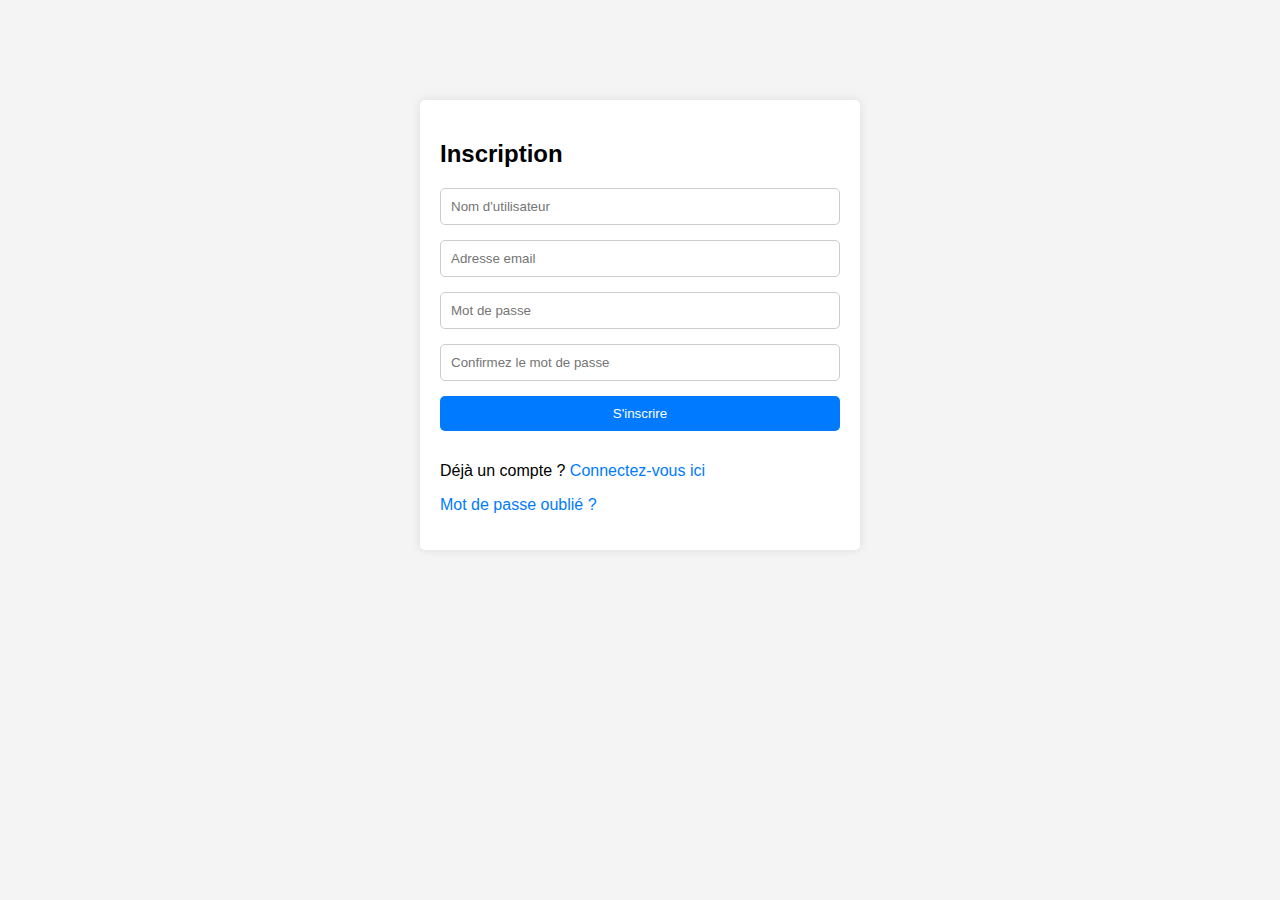
==== inscription.html @ b4b621f6 "monpremier commit" ====
<!DOCTYPE html>
<html lang="en">
<head>
  <meta charset="UTF-8">
  <meta name="viewport" content="width=device-width, initial-scale=1.0">
  <title>Inscription</title>
  <style>
    body {
        font-family: Arial, sans-serif;
        background-color: #f4f4f4;
      }
      
      .container {
        max-width: 400px;
        margin: 100px auto;
        padding: 20px;
        background-color: #fff;
        border-radius: 5px;
        box-shadow: 0 0 10px rgba(0, 0, 0, 0.1);
      }
      
      form {
        display: flex;
        flex-direction: column;
      }
      
      input[type="text"],
      input[type="password"],
      input[type="email"],
      button {
        margin-bottom: 15px;
        padding: 10px;
        border: 1px solid #ccc;
        border-radius: 5px;
      }
      
      button {
        background-color: #007bff;
        color: #fff;
        border: none;
        cursor: pointer;
      }
      
      button:hover {
        background-color: #0056b3;
      }
      
      a {
        text-decoration: none;
        color: #007bff;
      }
      
      a:hover {
        text-decoration: underline;
      }
      
  </style>
</head>
<body>
  <div class="container">
    <form action="PHP/inscription.php" method="post" onsubmit="return validatePassword()">
      <h2>Inscription</h2>
      <input type="text" name="username" placeholder="Nom d'utilisateur" required>
      <input type="email" name="email" placeholder="Adresse email" required>
      <input type="password" name="password" id="password" placeholder="Mot de passe" required>
      <input type="password" name="confirm_password" id="confirm_password" placeholder="Confirmez le mot de passe" required>
      <button type="submit">S'inscrire</button>
    </form>
    <p>Déjà un compte ? <a href="login.html">Connectez-vous ici</a></p>
    <p><a href="mdp_oublie.html">Mot de passe oublié ?</a></p>
  </div>
  <script>
    function validatePassword() {
        var password = document.getElementById("password").value;
        var confirmPassword = document.getElementById("confirm_password").value;
        if (password != confirmPassword) {
            alert("Les mots de passe ne correspondent pas !");
            return false;
        }
        return true;
    }
    </script>
    
</body>
</html>
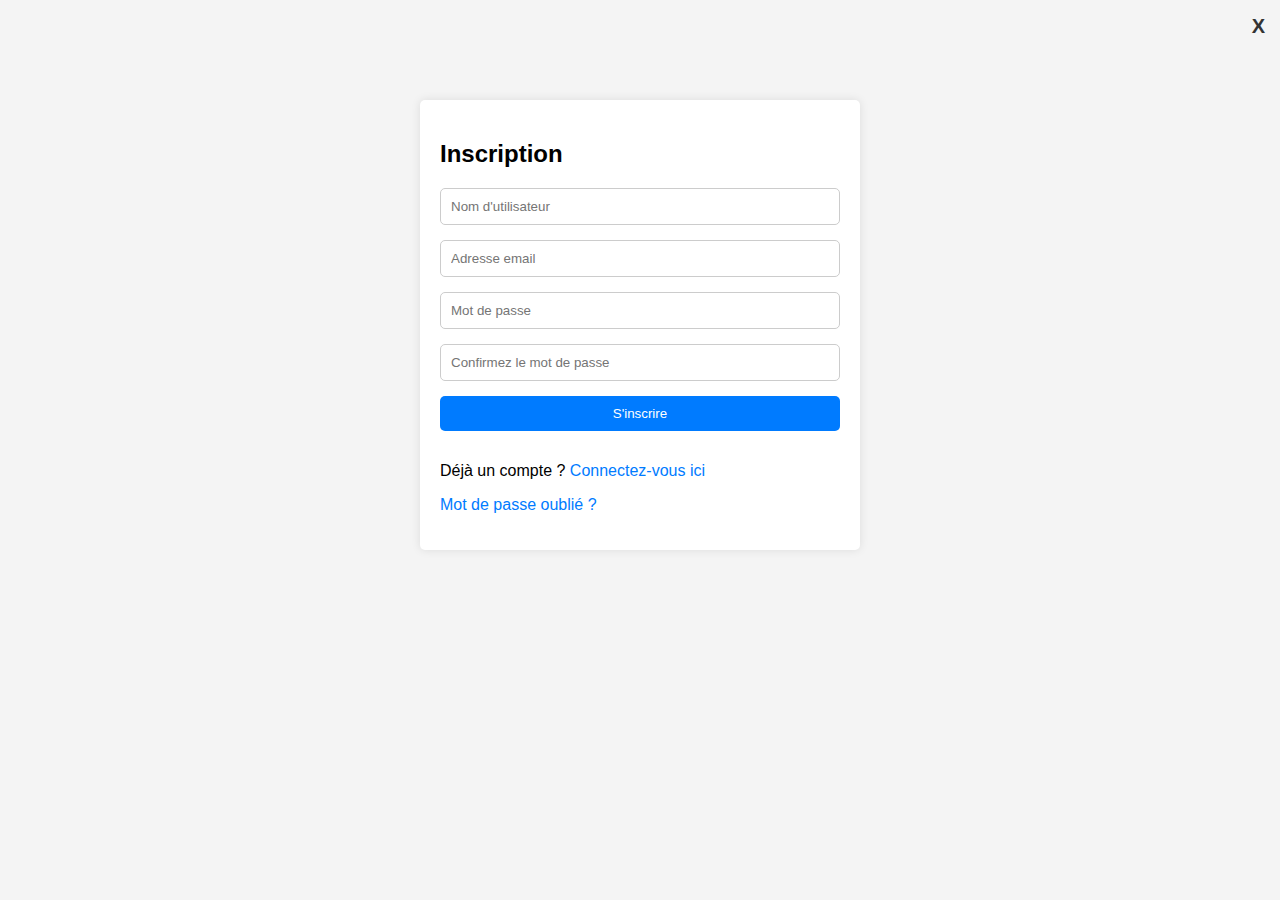
==== commit 8fd0a408: "chagement3" ====
--- a/inscription.html
+++ b/inscription.html
@@ -53,11 +53,23 @@
       a:hover {
         text-decoration: underline;
       }
+      .close-button {
+        position: absolute;
+        top: 5px;
+        right: 5px;
+        cursor: pointer;
+        background-color: transparent;
+        border: none;
+        font-size: 20px;
+        font-weight: bold;
+        color: #333;
+      }
       
   </style>
 </head>
 <body>
   <div class="container">
+    <button class="close-button" onclick="closeForm()">X</button>
     <form action="PHP/inscription.php" method="post" onsubmit="return validatePassword()">
       <h2>Inscription</h2>
       <input type="text" name="username" placeholder="Nom d'utilisateur" required>
@@ -69,17 +81,22 @@
     <p>Déjà un compte ? <a href="login.html">Connectez-vous ici</a></p>
     <p><a href="mdp_oublie.html">Mot de passe oublié ?</a></p>
   </div>
+  
   <script>
     function validatePassword() {
-        var password = document.getElementById("password").value;
-        var confirmPassword = document.getElementById("confirm_password").value;
-        if (password != confirmPassword) {
-            alert("Les mots de passe ne correspondent pas !");
-            return false;
-        }
-        return true;
+      var password = document.getElementById("password").value;
+      var confirmPassword = document.getElementById("confirm_password").value;
+      if (password != confirmPassword) {
+        alert("Les mots de passe ne correspondent pas !");
+        return false;
+      }
+      return true;
     }
-    </script>
-    
+  
+    function closeForm() {
+      var container = document.querySelector('.container');
+      container.style.display = 'none';
+    }
+  </script>
 </body>
 </html>
